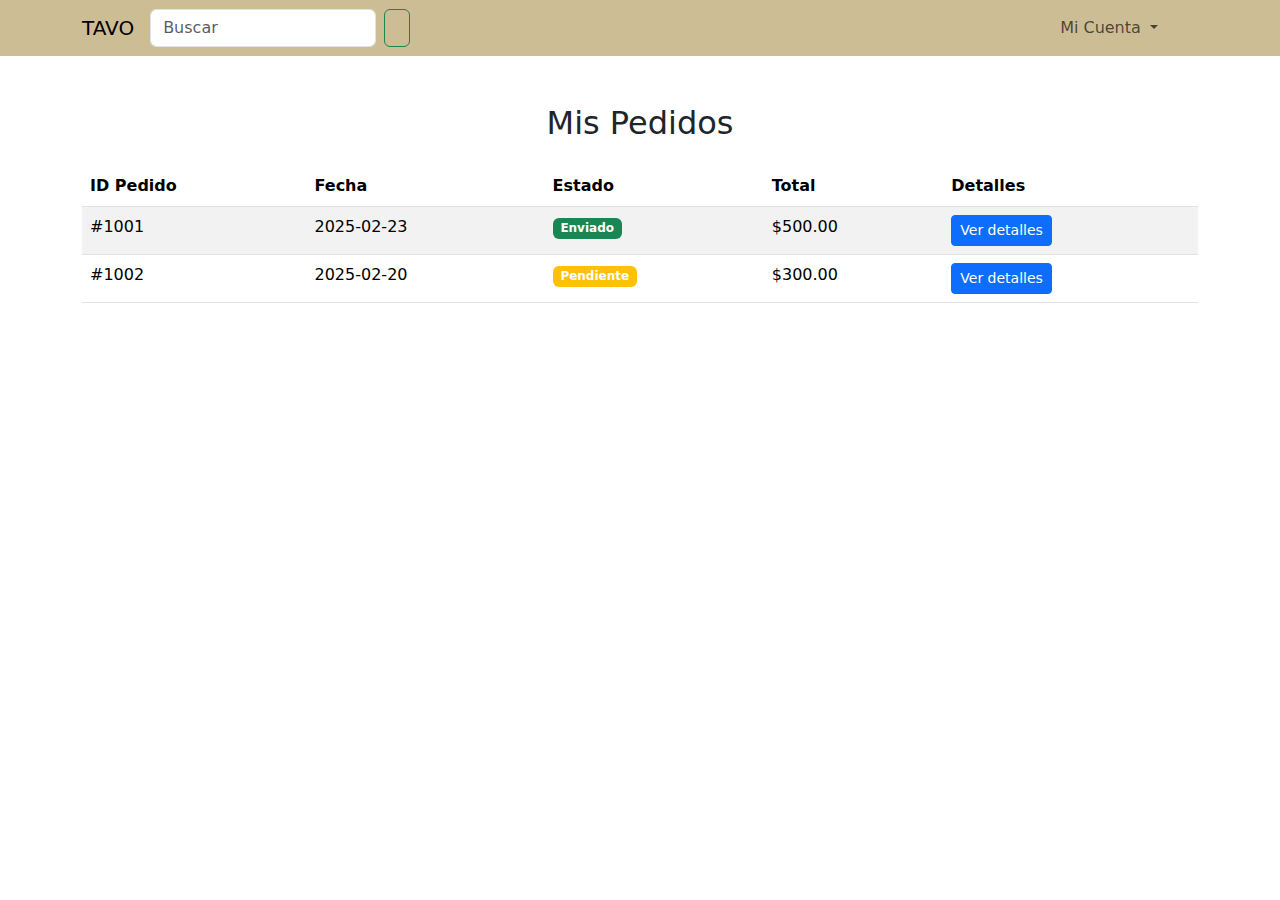
==== orders.html @ ab13b632 "commit final" ====
<!DOCTYPE html>
<html lang="en">
<head>
    <meta charset="UTF-8">
    <meta name="viewport" content="width=device-width, initial-scale=1.0">
    <title>Mis Pedidos</title>
    <link rel="stylesheet" href="css/styles.css">
    <link href="https://cdn.jsdelivr.net/npm/bootstrap@5.3.0/dist/css/bootstrap.min.css" rel="stylesheet">
    <script src="https://cdn.jsdelivr.net/npm/bootstrap@5.3.0/dist/js/bootstrap.bundle.min.js"></script>
</head>
<body>

    <!-- Navbar -->
    <nav class="navbar navbar-expand-lg" id="mi-navbar">
        <div class="container">

            <a class="navbar-brand" href="index.html">TAVO</a>

             <!-- Barra de búsqueda -->
             <form class="d-flex me-3">
                <input class="form-control me-2" type="search" placeholder="Buscar" aria-label="Buscar">
                <button class="btn btn-outline-success" type="submit">
                    <i class="fas fa-search lupa-icon"></i>
                </button>
            </form>


            <button class="navbar-toggler" type="button" data-bs-toggle="collapse" data-bs-target="#navbarNav">
                <span class="navbar-toggler-icon"></span>
            </button>

            <div class="collapse navbar-collapse" id="navbarNav">
                <ul class="navbar-nav ms-auto">
                    <!-- Dropdown para Mi Cuenta -->
                    <li class="nav-item dropdown">
                        <a class="nav-link dropdown-toggle" href="#" id="navbarDropdown" role="button" data-bs-toggle="dropdown" aria-expanded="false">
                            Mi Cuenta
                        </a>
                        <ul class="dropdown-menu" aria-labelledby="navbarDropdown">
                            <li><a class="dropdown-item" href="#" data-bs-toggle="modal" data-bs-target="#loginModal">Iniciar sesión</a></li>
                            <li><a class="dropdown-item" href="#" data-bs-toggle="modal" data-bs-target="#registerModal">Registrarse</a></li>
                            <li><a class="dropdown-item" href="orders.html">Mis Pedidos</a></li>
                        </ul>
                    </li>
                    <!-- Ícono del carrito de compras -->
                    <li class="nav-item d-flex align-items-center">
                        <a href="shopping_cart.html" class="nav-link">
                        <i class="fas fa-shopping-cart" style="font-size: 1.5rem;"></i>
                    </li>
                </ul>
            </div>
        </div>
    </nav>

    <!-- Modal de Ingreso -->
    <div class="modal fade" id="loginModal" tabindex="-1" aria-labelledby="loginModalLabel" aria-hidden="true">
        <div class="modal-dialog">
            <div class="modal-content">
                <div class="modal-header">
                    <h5 class="modal-title" id="loginModalLabel">Ingresar</h5>
                    <button type="button" class="btn-close" data-bs-dismiss="modal" aria-label="Close"></button>
                </div>
                <div class="modal-body">
                    <form>
                        <div class="mb-3">
                            <label for="email" class="form-label">Correo</label>
                            <div class="input-group">
                                <input type="email" class="form-control" id="email" placeholder="Ingresa tu correo" required>
                                <span class="input-group-text"><i class="fas fa-user"></i></span>
                            </div>
                        </div>
                        <div class="mb-3">
                            <label for="password" class="form-label">Password</label>
                            <div class="input-group">
                                <input type="password" class="form-control" id="password" placeholder="Ingresa tu contraseña" required>
                                <span class="input-group-text"><i class="fas fa-key"></i></span>
                            </div>
                        </div>
                        <div class="d-flex justify-content-center">
                            <button type="submit" class="btn btn-success w-100">Login</button>
                        </div>
                    </form>
                </div>
                <div class="modal-footer d-flex justify-content-end">
                    <span>No tienes cuenta? <a href="#" data-bs-dismiss="modal" data-bs-toggle="modal" data-bs-target="#registerModal">Regístrate aquí</a></span>
                </div>
            </div>
        </div>
    </div>

    <!-- Modal de Registro -->
    <div class="modal fade" id="registerModal" tabindex="-1" aria-labelledby="registerModalLabel" aria-hidden="true">
        <div class="modal-dialog">
            <div class="modal-content">
                <div class="modal-header">
                    <h5 class="modal-title" id="registerModalLabel">Registrar usuario</h5>
                    <button type="button" class="btn-close" data-bs-dismiss="modal" aria-label="Close"></button>
                </div>
                <div class="modal-body">
                    <form>
                        <div class="row mb-3">
                            <div class="col-6">
                                <input type="text" class="form-control" placeholder="Nombre(s)" required pattern="[A-Za-zÁÉÍÓÚáéíóúÑñ\s]+" title="Solo letras y espacios">
                            </div>
                            <div class="col-6">
                                <input type="text" class="form-control" placeholder="Apellidos" required pattern="[A-Za-zÁÉÍÓÚáéíóúÑñ\s]+" title="Solo letras y espacios">
                            </div>
                        </div>
                        <div class="mb-3">
                            <input type="email" class="form-control" placeholder="Tu correo" required>
                        </div>
                        <div class="mb-3">
                            <input type="password" class="form-control" placeholder="Contraseña" required 
                                pattern="(?=.*\d)(?=.*[a-z])(?=.*[A-Z]).{6,}" 
                                title="Debe contener al menos una mayúscula, una minúscula, un número y mínimo 6 caracteres">
                        </div>
                        <div class="mb-3">
                            <input type="password" class="form-control" placeholder="Confirmar contraseña" required>
                        </div>
                        <div class="d-flex justify-content-center">
                            <button type="submit" class="btn btn-success w-100">Registrarse</button>
                        </div>
                    </form>
                </div>
            </div>
        </div>
    </div>

    <!-- Contenido de Mis Pedidos -->
    <div class="container my-5">
        <h2 class="text-center mb-4">Mis Pedidos</h2>
        <div class="table-responsive">
            <table class="table table-striped">
                <thead>
                    <tr>
                        <th>ID Pedido</th>
                        <th>Fecha</th>
                        <th>Estado</th>
                        <th>Total</th>
                        <th>Detalles</th>
                    </tr>
                </thead>
                <tbody>
                    <tr>
                        <td>#1001</td>
                        <td>2025-02-23</td>
                        <td><span class="badge bg-success">Enviado</span></td>
                        <td>$500.00</td>
                        <td><a href="detalle_pedido.html" class="btn btn-primary btn-sm">Ver detalles</a></td>
                    </tr>
                    <tr>
                        <td>#1002</td>
                        <td>2025-02-20</td>
                        <td><span class="badge bg-warning">Pendiente</span></td>
                        <td>$300.00</td>
                        <td><a href="detalle_pedido.html" class="btn btn-primary btn-sm">Ver detalles</a></td>
                    </tr>
                </tbody>
            </table>
        </div>
    </div>

</body>
</html>
---- css/styles.css ----
.card-img-top {
    width: 100%;
    height: 400px; 
    object-fit: cover; 
}

#carouselExample {
    position: relative;
    width: 100%; 
    overflow: hidden; 
    height: 600px; 
}


#carouselExample .carousel-item img {
    width: 100%;
    height: 600px; 
    object-fit: cover;
    object-position: bottom center; 
}

#mi-navbar {
    background-color: #ccbd95; 
}

.lupa-icon {
    color: #0c0a09; 
}

.product-image {
    width: 150px;  
    height: 150px; 
    object-fit: cover; 
}

.media-right img {
    width: 1000px; 
    height: 300px; 
    object-fit: cover; 
}
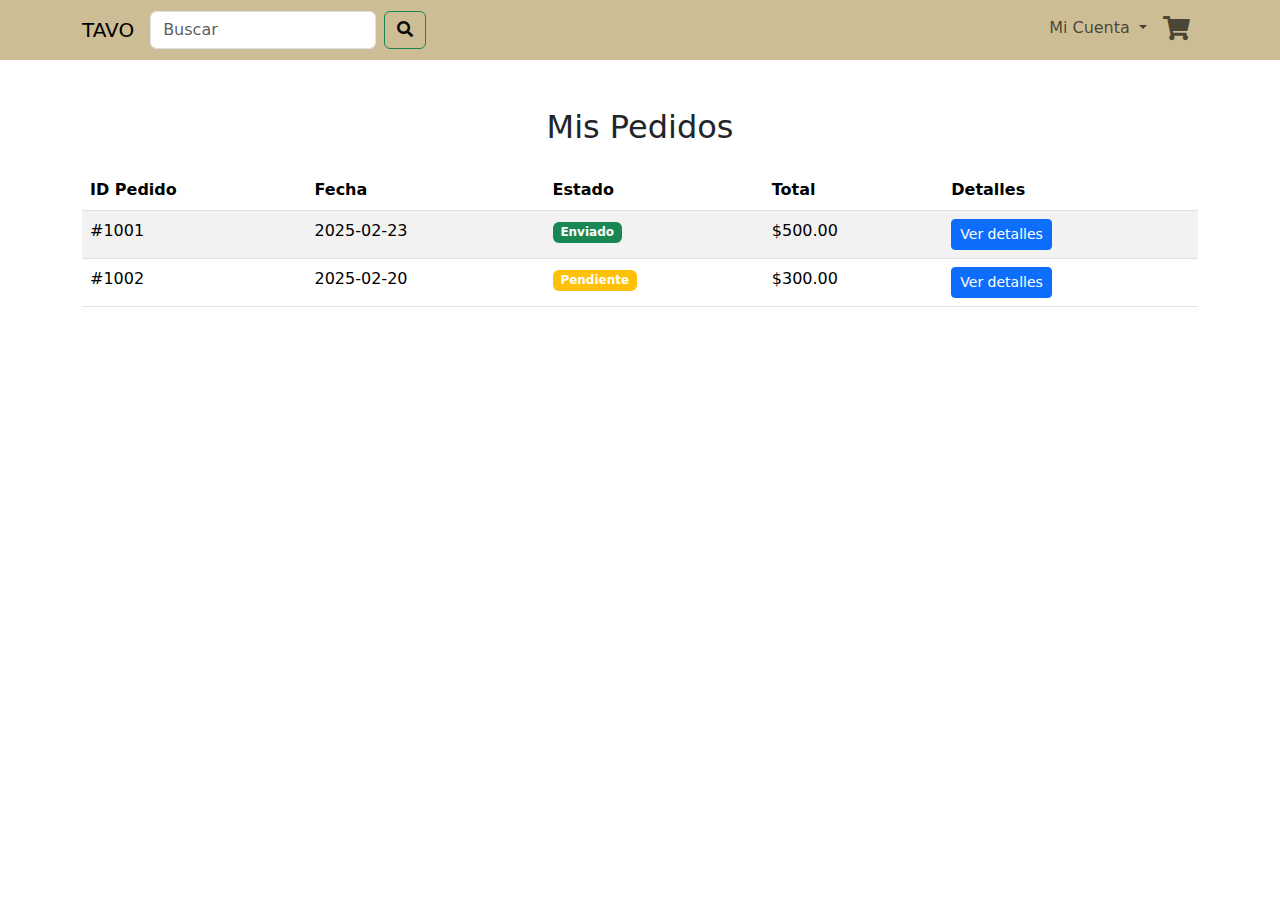
==== commit 30d39a25: "hola" ====
--- a/orders.html
+++ b/orders.html
@@ -4,34 +4,29 @@
     <meta charset="UTF-8">
     <meta name="viewport" content="width=device-width, initial-scale=1.0">
     <title>Mis Pedidos</title>
-    <link rel="stylesheet" href="css/styles.css">
+    <link rel="stylesheet" href="../css/styles.css">
     <link href="https://cdn.jsdelivr.net/npm/bootstrap@5.3.0/dist/css/bootstrap.min.css" rel="stylesheet">
+    <link href="https://cdnjs.cloudflare.com/ajax/libs/font-awesome/5.15.4/css/all.min.css" rel="stylesheet">
     <script src="https://cdn.jsdelivr.net/npm/bootstrap@5.3.0/dist/js/bootstrap.bundle.min.js"></script>
+    <script src="../js/ecommerce.js"></script>
 </head>
 <body>
 
     <!-- Navbar -->
     <nav class="navbar navbar-expand-lg" id="mi-navbar">
         <div class="container">
-
-            <a class="navbar-brand" href="index.html">TAVO</a>
-
-             <!-- Barra de búsqueda -->
-             <form class="d-flex me-3">
+            <a class="navbar-brand" href="home.html">TAVO</a>
+            <form class="d-flex me-3">
                 <input class="form-control me-2" type="search" placeholder="Buscar" aria-label="Buscar">
                 <button class="btn btn-outline-success" type="submit">
                     <i class="fas fa-search lupa-icon"></i>
                 </button>
             </form>
-
-
             <button class="navbar-toggler" type="button" data-bs-toggle="collapse" data-bs-target="#navbarNav">
                 <span class="navbar-toggler-icon"></span>
             </button>
-
             <div class="collapse navbar-collapse" id="navbarNav">
                 <ul class="navbar-nav ms-auto">
-                    <!-- Dropdown para Mi Cuenta -->
                     <li class="nav-item dropdown">
                         <a class="nav-link dropdown-toggle" href="#" id="navbarDropdown" role="button" data-bs-toggle="dropdown" aria-expanded="false">
                             Mi Cuenta
@@ -42,10 +37,10 @@
                             <li><a class="dropdown-item" href="orders.html">Mis Pedidos</a></li>
                         </ul>
                     </li>
-                    <!-- Ícono del carrito de compras -->
                     <li class="nav-item d-flex align-items-center">
                         <a href="shopping_cart.html" class="nav-link">
-                        <i class="fas fa-shopping-cart" style="font-size: 1.5rem;"></i>
+                            <i class="fas fa-shopping-cart" style="font-size: 1.5rem;"></i>
+                        </a>
                     </li>
                 </ul>
             </div>
